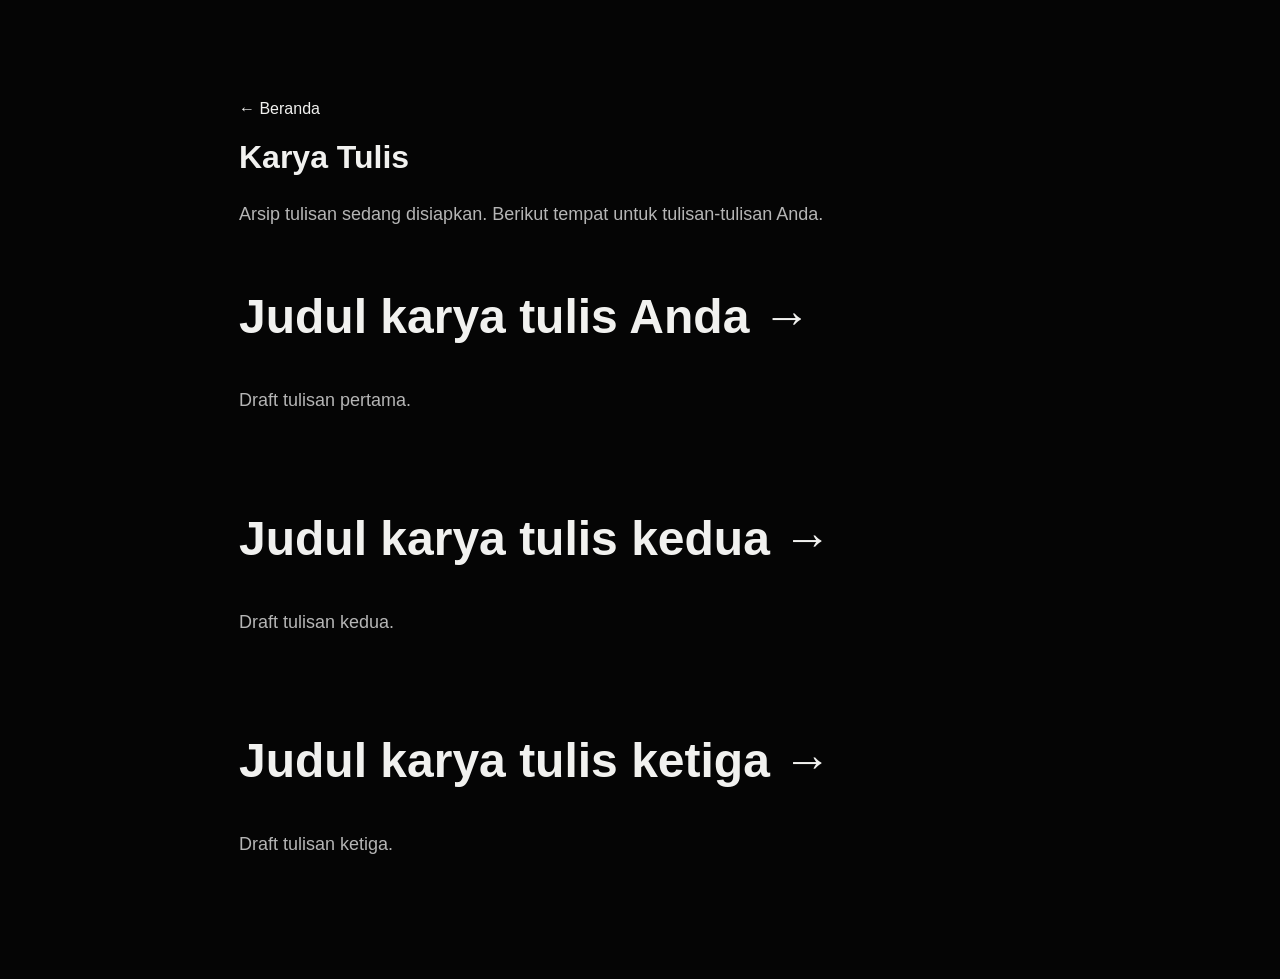
==== tulisan/index.html @ 2af20f01 "feat: add writing section with placeholder articles and draft pages" ====
<!DOCTYPE html>
<html lang="id">
<head>
    <meta charset="UTF-8">
    <meta name="viewport" content="width=device-width, initial-scale=1.0">
    <title>Karya Tulis — Ayyubi Tanfidz</title>
    <link rel="stylesheet" href="../style.css">
</head>
<body>
    <main class="story">
        <a class="story__back" href="../index.html#writing">← Beranda</a>
        <h1>Karya Tulis</h1>
        <p>Arsip tulisan sedang disiapkan. Berikut tempat untuk tulisan-tulisan Anda.</p>
        <div class="experience__list">
            <article class="experience__text"><h2><a class="story__back" href="draft.html">Judul karya tulis Anda →</a></h2><p>Draft tulisan pertama.</p></article>
            <article class="experience__text"><h2><a class="story__back" href="draft.html">Judul karya tulis kedua →</a></h2><p>Draft tulisan kedua.</p></article>
            <article class="experience__text"><h2><a class="story__back" href="draft.html">Judul karya tulis ketiga →</a></h2><p>Draft tulisan ketiga.</p></article>
        </div>
    </main>
</body>
</html>
---- style.css ----
:root {
    color-scheme: dark;
    --page: #050505;
    --ink: #f1f1ef;
    /* Ukuran nama: clamp(ukuran minimum, mengikuti lebar layar, maksimum). */
    --hero-title-size: clamp(1.5rem, 7.8vw, 12rem);
    --hero-subtitle-size: clamp(2rem, 11.4vw, 17.5rem);
}

* {
    box-sizing: border-box;
}

html {
    scroll-behavior: smooth;
}

body {
    margin: 0;
    background: var(--page);
    color: var(--ink);
    font-family: "Plus Jakarta Sans", sans-serif;
}

.hero {
    position: relative;
    display: grid;
    min-height: 100svh;
    place-items: center;
    isolation: isolate;
    overflow: hidden;
    padding: 6rem 1.5rem 5rem;
}

/* Kamera melihat sisi dalam tabung: pusat jauh, kedua tepi mendekat. */
.hero__photo-wall {
    position: absolute;
    z-index: -2;
    inset: 0;
    overflow: hidden;
    pointer-events: none;
    perspective: 1100px;
    perspective-origin: 50% 50%;
    mask-image: linear-gradient(to bottom, transparent, #000 8%, #000 92%, transparent);
}

.photo-row,
.photo-track {
    position: absolute;
    inset: 0;
    transform-style: preserve-3d;
    pointer-events: none;
}

.photo-track img {
    position: absolute;
    top: 50%;
    left: 50%;
    display: block;
    width: clamp(10rem, 18vw, 16rem);
    aspect-ratio: 16 / 9;
    object-fit: cover;
    border-radius: 0.65rem;
    backface-visibility: hidden;
    filter: saturate(0.55);
    opacity: 0.48;
    border: 1px solid rgb(235 235 240 / 18%);
    box-shadow: 0 0 18px rgb(220 222 230 / 13%);
}

.hero__name {
    position: absolute;
    z-index: -1;
    top: 53%;
    left: 50%;
    width: 81vw;
    height: var(--hero-name-height);
    display: flex;
    flex-direction: column;
    justify-content: space-between;
    margin: 0;
    color: var(--ink);
    font-family: "Plus Jakarta Sans", sans-serif;
    font-weight: 800;
    letter-spacing: -0.045em;
    line-height: 1;
    white-space: nowrap;
    text-align: center;
    transform: translate(-50%, -50%);
}

#hero-title {
    margin: 0;
    font-size: var(--hero-title-size);
    font-weight: inherit;
}

#hero-subtitle {
    margin: 0;
    font-size: var(--hero-subtitle-size);
    font-weight: inherit;
}

/* Edit label kecil di bawah nama melalui pengaturan berikut. */
.hero__portfolio-label {
    margin: 8px 0 0; /* Jarak dari TANFIDZ ULYA. */
    font-size: clamp(12px, 1.2vw, 18px); /* Ukuran tulisan. */
    font-weight: 500;
    letter-spacing: 0.9em; /* Tambahan jarak antarhuruf. */
    line-height: 1.5;
    color: #dcdcdc;
}

.hero__portfolio-label::after {
    content: "";
    display: block;
    width: 144px; /* Panjang garis. */
    height: 1px; /* Ketebalan garis. */
    margin: 6px auto 0; /* Jarak dari tulisan; auto menjaga garis di tengah. */
    background-color: rgb(255 255 255 / 65%); /* Warna dan opacity garis. */
}

/* Satu bidang hitam lembut untuk kedua baris nama. */
.hero__name::before {
    content: "";
    position: absolute;
    z-index: -1;
    inset: -24px -32px;
    background: rgb(0 0 0 / 65%);
    filter: blur(50px);
    border-radius: 24px;
    pointer-events: none;
}

.hero__portrait {
    position: relative;
    z-index: 1;
    align-self: end;
    width: min(40vw, 28rem);
    min-width: 16rem;
    height: min(68svh, 39rem);
    overflow: hidden;
    border-radius: 48% 48% 0.75rem 0.75rem;
    box-shadow: 0 0 32px rgb(225 228 235 / 24%), 0 0 95px rgb(200 205 215 / 12%);
}

.hero__portrait img {
    display: block;
    width: 100%;
    height: 100%;
    object-fit: cover;
    object-position: center 28%;
}

.hero__caption,
.hero__scroll {
    position: absolute;
    bottom: 2rem;
    margin: 0;
    font-size: 0.75rem;
    font-weight: 600;
    letter-spacing: 0.08em;
    text-transform: uppercase;
}

.hero__caption {
    left: clamp(1.5rem, 5vw, 5rem);
}

.hero__caption .hero__separator {
    padding-inline: 0.35rem;
}

.hero__roles {
    display: inline-block;
    min-width: 12ch; /* Menjaga posisi Indonesia tetap stabil saat teks berganti. */
}

.hero__roles::after {
    content: "";
    display: inline-block;
    height: 1em;
    margin-left: 3px;
    border-right: 1px solid currentColor;
    vertical-align: -0.1em;
    animation: cursor-blink 0.8s step-end infinite;
}

@keyframes cursor-blink {
    50% { opacity: 0; }
}

.sr-only {
    position: absolute;
    width: 1px;
    height: 1px;
    padding: 0;
    margin: -1px;
    overflow: hidden;
    clip-path: inset(50%);
    white-space: nowrap;
    border: 0;
}

.hero__scroll {
    right: clamp(1.5rem, 5vw, 5rem);
    color: inherit;
    text-decoration: none;
}

.hero__scroll span {
    margin-left: 0.4rem;
}

.biography {
    min-height: 100svh;
    display: grid;
    align-items: center;
    padding: clamp(64px, 9vw, 140px) clamp(24px, 7vw, 112px);
    border-top: 1px solid rgb(255 255 255 / 8%);
}

.biography__layout {
    width: 100%;
    max-width: 1200px;
    margin-inline: auto;
    display: grid;
    grid-template-columns: minmax(0, 2fr) minmax(0, 1fr); /* Rasio teks : foto = 2 : 1. */
    align-items: center;
    gap: clamp(32px, 5vw, 80px);
}

.biography__greeting {
    margin: 0 0 16px;
    font-size: clamp(18px, 2vw, 26px);
    color: #b5b5b5;
    min-height: 1.5em; /* Menjaga posisi nama saat sapaan sedang dihapus. */
    line-height: 1.5;
}

#biography-greeting::after {
    content: "";
    display: inline-block;
    height: 1em;
    margin-left: 4px;
    border-right: 1px solid currentColor;
    vertical-align: -0.1em;
    animation: cursor-blink 0.8s step-end infinite;
}

#biography-name {
    margin: 0 0 28px;
    font-size: clamp(32px, 4vw, 60px);
    font-weight: 800;
    letter-spacing: -0.045em;
    line-height: 1.15;
    overflow-wrap: anywhere;
}

.biography__description {
    max-width: 58ch;
    margin: 0 0 16px;
    font-size: clamp(16px, 1.25vw, 19px);
    line-height: 1.85;
    color: #b5b5b5;
}

.biography__photo {
    margin: 0;
    aspect-ratio: 3 / 4; /* Foto vertikal. */
    overflow: hidden;
    border-radius: 16px;
    border: 1px solid rgb(255 255 255 / 12%);
    box-shadow: 0 0 40px rgb(220 222 230 / 8%);
}

.biography__cv {
    display: inline-flex;
    align-items: stretch;
    margin-top: 16px;
    border: 1px solid rgb(255 255 255 / 35%);
    border-radius: 8px;
    background: #f1f1ef;
    color: #111;
    font-size: 14px;
    font-weight: 700;
}

.biography__actions {
    display: flex;
    flex-wrap: wrap;
    align-items: stretch;
    gap: 12px;
    margin-top: 32px;
}

.biography__actions .biography__cv {
    margin-top: 0;
}

.biography__more {
    display: inline-flex;
    align-items: center;
    justify-content: center;
    gap: 16px;
    min-height: 48px;
    padding: 14px 22px;
    border: 1px solid rgb(255 255 255 / 35%);
    border-radius: 8px;
    color: var(--ink);
    font-size: 14px;
    font-weight: 700;
    text-decoration: none;
}

.biography__more:hover {
    background: rgb(255 255 255 / 10%);
}

.biography__more:focus-visible {
    outline: 2px solid #fff;
    outline-offset: 5px;
}

.hero__name--story {
    height: auto;
}

.hero__name--story #hero-title {
    font-size: clamp(48px, 13vw, 200px);
}

.story__back {
    color: inherit;
    text-decoration: none;
}

.story {
    max-width: 850px;
    margin-inline: auto;
    padding: 100px 24px;
}

.experience {
    padding: 80px clamp(24px, 7vw, 112px) 120px;
    border-top: 1px solid rgb(255 255 255 / 8%);
}

.experience__inner {
    max-width: 1200px;
    margin-inline: auto;
}

.experience__title {
    margin: 0 0 32px;
    font-size: clamp(30px, 4vw, 48px);
    font-weight: 800;
    letter-spacing: -0.04em;
}

/* Daftar vertikal: setiap entri hanya memiliki judul dan deskripsi. */
.experience__list {
    max-width: 1200px;
    display: flex;
    flex-direction: column;
    gap: 36px; /* Jarak antarpengalaman. */
}

.experience__item {
    position: relative;
    display: grid;
    grid-template-columns: minmax(0, 2fr) minmax(0, 1fr);
    align-items: center;
    gap: clamp(20px, 4vw, 60px);
}

.experience__text {
    min-width: 0;
    overflow-wrap: anywhere;
}

.experience__image {
    display: block;
    width: 100%;
    height: auto;
    aspect-ratio: 16 / 9;
    object-fit: cover;
    border-radius: 12px;
    border: 1px solid rgb(255 255 255 / 12%);
}

@media (max-width: 640px) {
    .experience__item {
        grid-template-columns: minmax(0, 1fr) minmax(80px, 30%);
        gap: 16px;
    }

    .experience__image {
        border-radius: 8px;
    }
}

/* Garis penghubung hanya muncul di sela artikel, bukan setelah artikel terakhir. */
.experience__item:not(:last-child)::after {
    content: "";
    position: absolute;
    left: 0;
    top: calc(100% + 8px);
    width: 1px; /* Ketebalan garis. */
    height: 20px; /* Panjang garis di dalam jarak antarartikel 36px. */
    background: rgb(255 255 255 / 22%);
}

.experience__item h3 {
    margin: 0 0 8px;
    font-size: clamp(20px, 2vw, 26px);
    font-weight: 700;
    line-height: 1.35;
    letter-spacing: -0.025em;
}

.experience__item p {
    margin: 0;
    color: #b5b5b5;
    font-size: clamp(15px, 1.3vw, 18px);
    line-height: 1.75;
}

.projects {
    padding: 80px clamp(24px, 7vw, 112px) 120px;
    border-top: 1px solid rgb(255 255 255 / 8%);
}

.projects__inner {
    max-width: 1200px;
    margin-inline: auto;
}

.projects__title {
    margin: 0 0 32px;
    font-size: clamp(30px, 4vw, 48px);
    font-weight: 800;
    letter-spacing: -0.04em;
}

.github-stats {
    padding: clamp(20px, 3vw, 32px);
    border: 1px solid #303030;
    border-radius: 16px;
    background: #101010;
}

.github-stats__header {
    display: flex;
    align-items: center;
    justify-content: space-between;
    flex-wrap: wrap;
    gap: 12px;
}

.github-stats__header h3 { margin: 0; font-size: 20px; }
.github-stats__header a { color: #ddd; font-size: 14px; text-underline-offset: 4px; }
.github-stats__status { color: #aaa; font-size: 14px; line-height: 1.7; }
.contribution-scroll { overflow-x: auto; padding-block: 12px; scrollbar-color: #555 #202020; }
.contribution-scroll:focus-visible { outline: 2px solid #aaa; outline-offset: 3px; }
.contribution-calendar { min-width: 780px; min-height: 145px; --cell-gap: 4px; }
.contribution-months { display: grid; grid-template-columns: repeat(var(--weeks), minmax(0, 1fr)); gap: var(--cell-gap); margin-bottom: 10px; color: #aaa; font-size: 12px; }
.contribution-months span { overflow: visible; }
.contribution-grid { display: grid; grid-template-rows: repeat(7, auto); grid-template-columns: repeat(var(--weeks), minmax(0, 1fr)); grid-auto-flow: column; gap: var(--cell-gap); }
.contribution-cell { display: block; aspect-ratio: 1; border-radius: 3px; background: #292b2e; }
.contribution-cell[data-level="1"] { background: #0e4429; }
.contribution-cell[data-level="2"] { background: #006d32; }
.contribution-cell[data-level="3"] { background: #26a641; }
.contribution-cell[data-level="4"] { background: #39d353; }
.contribution-cell--blank { visibility: hidden; }
.contribution-footer { display: flex; justify-content: space-between; flex-wrap: wrap; align-items: center; gap: 16px; margin-top: 10px; color: #aaa; font-size: 12px; }
.contribution-legend { display: flex; align-items: center; gap: 4px; }
.contribution-legend .contribution-cell { width: 12px; height: 12px; }
.contribution-legend span { margin-inline: 4px; }

.projects__subtitle {
    margin: 56px 0 24px;
    font-size: clamp(22px, 2.5vw, 30px);
    font-weight: 700;
}

.projects__featured {
    width: min(100%, 760px);
    margin: 0;
}

.projects__featured img,
.project-card img {
    display: block;
    width: 100%;
    height: auto;
    aspect-ratio: 16 / 9;
    object-fit: cover;
    border: 1px solid #303030;
    border-radius: 12px;
}

.projects__featured figcaption { margin-top: 16px; font-size: 20px; font-weight: 600; }
.projects__grid { display: grid; grid-template-columns: repeat(3, minmax(0, 1fr)); gap: 32px 24px; }
.project-card { min-width: 0; }
.project-card h4 { margin: 14px 0 0; font-size: 17px; font-weight: 600; overflow-wrap: anywhere; }

@media (max-width: 900px) {
    .projects__grid { grid-template-columns: repeat(2, minmax(0, 1fr)); }
}

@media (max-width: 640px) {
    .projects__grid { grid-template-columns: 1fr; }
}

.writing {
    padding: 80px clamp(24px, 7vw, 112px) 120px;
    border-top: 1px solid rgb(255 255 255 / 8%);
}

.writing__inner { max-width: 1200px; margin-inline: auto; }
.writing__title { margin: 0 0 32px; font-size: clamp(30px, 4vw, 48px); font-weight: 800; letter-spacing: -0.04em; }
.writing__grid { display: grid; grid-template-columns: repeat(3, minmax(0, 1fr)); gap: 28px; }
.writing__more { display: flex; align-items: center; justify-content: center; gap: 16px; width: fit-content; margin: 40px auto 0; padding: 12px 0; color: #ddd; font-size: 14px; text-decoration: none; }
.writing__more::before,
.writing__more::after { content: ""; width: 48px; height: 1px; background: #777; }
.writing__more:hover { color: #fff; text-decoration: underline; text-underline-offset: 5px; }
.writing__more:focus-visible { outline: 2px solid #fff; outline-offset: 5px; }
.writing-card { display: flex; flex-direction: column; min-width: 0; border: 1px solid #303030; border-radius: 16px; background: #101010; overflow: hidden; }
.writing-card__image { display: block; width: 100%; height: auto; aspect-ratio: 16 / 9; object-fit: cover; }
.writing-card__body { display: flex; flex-direction: column; flex: 1; padding: clamp(20px, 3vw, 32px); }
.writing-card h3 { margin: 0 0 16px; font-size: clamp(22px, 2vw, 28px); line-height: 1.35; overflow-wrap: anywhere; }
.writing-card p { margin: 0 0 28px; color: #b5b5b5; font-size: 16px; line-height: 1.8; }
.writing-card__link { align-self: flex-start; margin-top: auto; color: #fff; font-size: 14px; font-weight: 600; text-decoration: none; padding-block: 10px; }
.writing-card__link span[aria-hidden] { display: inline-block; margin-left: 8px; transition: transform 0.2s ease; }
.writing-card__link:hover { text-decoration: underline; text-underline-offset: 5px; }
.writing-card__link:hover span[aria-hidden] { transform: translateX(4px); }
.writing-card__link:focus-visible { outline: 2px solid #fff; outline-offset: 5px; }

@media (max-width: 760px) {
    .writing__grid { grid-template-columns: 1fr; }
}

.story h2 {
    font-size: clamp(28px, 4vw, 48px);
}

.story p {
    color: #b5b5b5;
    font-size: 18px;
    line-height: 1.85;
}

.biography__cv a {
    display: inline-flex;
    align-items: center;
    justify-content: center;
    gap: 16px;
    min-height: 48px;
    padding: 14px 22px;
    color: inherit;
    text-decoration: none;
    transition: background-color 0.2s ease;
}

.biography__cv-view {
    border-radius: 7px 0 0 7px;
}

.biography__cv .biography__cv-download {
    min-width: 48px;
    padding-inline: 16px;
    border-left: 1px solid rgb(0 0 0 / 20%);
    border-radius: 0 7px 7px 0;
}

.biography__cv a:hover {
    background: #d6d6d3;
}

.biography__cv a:focus-visible {
    outline: 2px solid #fff;
    outline-offset: 5px;
}

.biography__photo img {
    display: block;
    width: 100%;
    height: 100%;
    object-fit: cover;
    object-position: center;
}

@media (max-width: 760px) {
    .biography__layout {
        grid-template-columns: 1fr;
    }

    .biography__photo {
        width: min(100%, 320px);
        justify-self: center;
    }
}

@media (max-width: 640px) {
    .hero__photo-wall {
        mask-image: none;
    }

    .hero {
        min-height: 100svh;
        padding-inline: 1rem;
    }

    .hero__portrait {
        width: min(76vw, 24rem);
        min-width: 0;
        height: min(62svh, 34rem);
    }

    .hero__caption,
    .hero__scroll {
        bottom: 1.25rem;
        font-size: 0.6rem;
    }
}

@media (prefers-reduced-motion: reduce) {
    *,
    *::before,
    *::after {
        scroll-behavior: auto !important;
        animation-duration: 0.01ms !important;
        animation-iteration-count: 1 !important;
    }
}
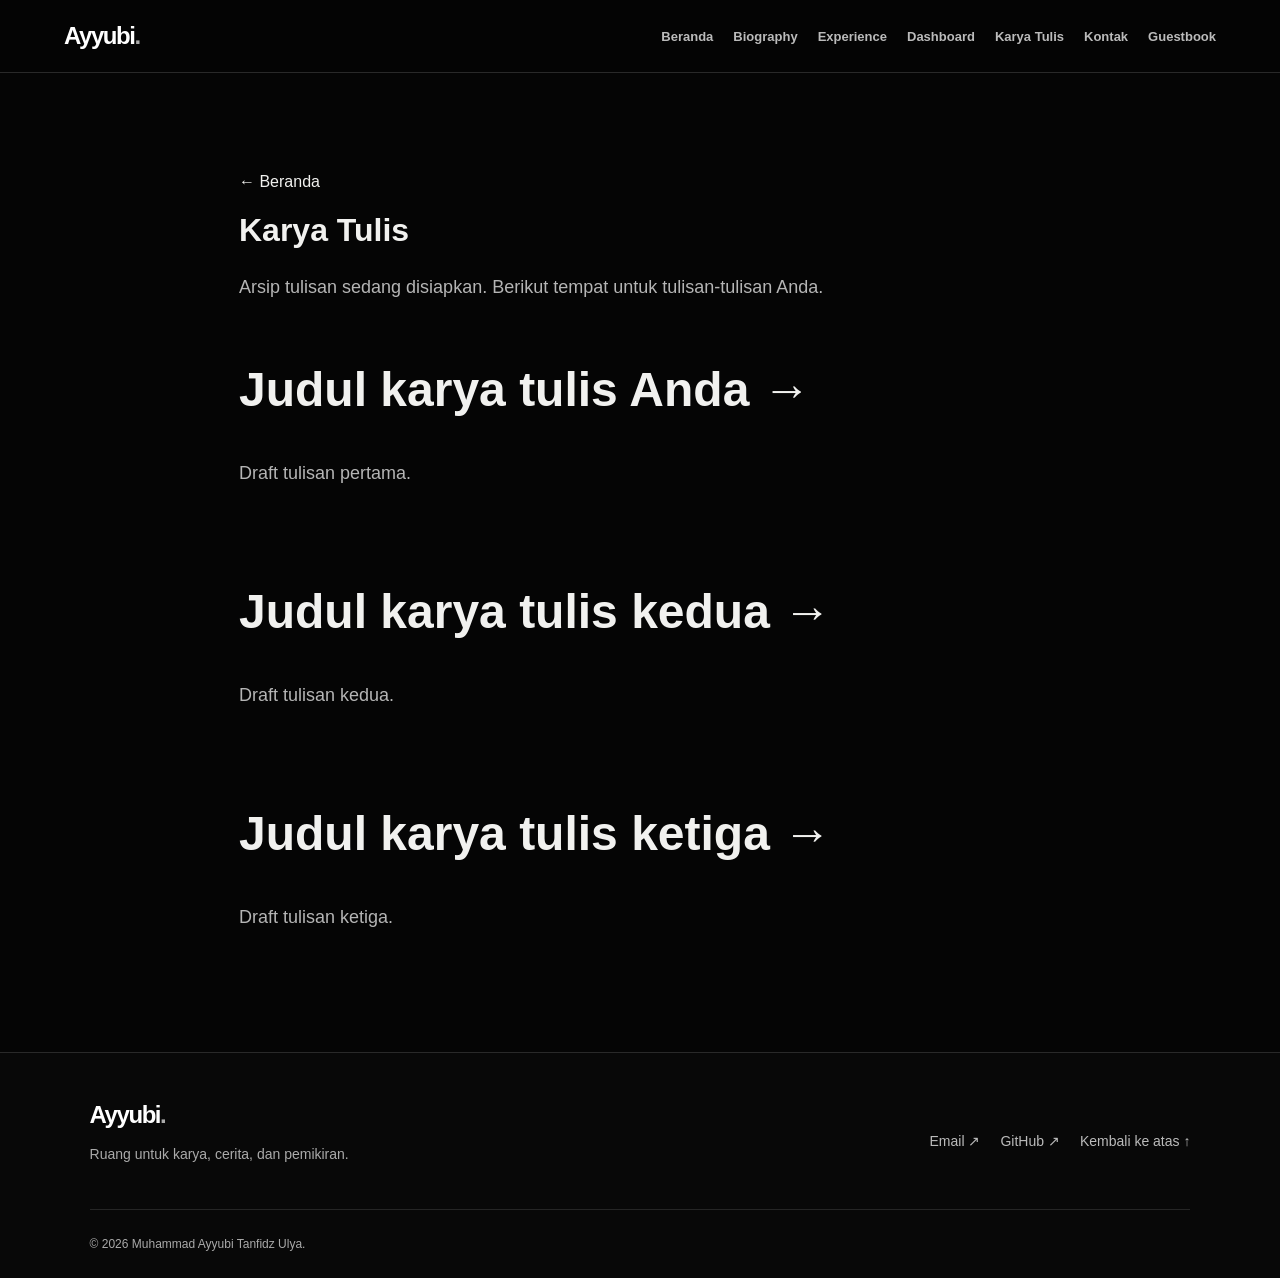
==== commit 52761c2b: "feat: add navbar and footer components with styling and functionality" ====
--- a/tulisan/index.html
+++ b/tulisan/index.html
@@ -5,6 +5,9 @@
     <meta name="viewport" content="width=device-width, initial-scale=1.0">
     <title>Karya Tulis — Ayyubi Tanfidz</title>
     <link rel="stylesheet" href="../style.css">
+    <link rel="stylesheet" href="../components/layout.css">
+    <script src="../components/navbar.js" defer></script>
+    <script src="../components/footer.js" defer></script>
 </head>
 <body>
     <main class="story">
@@ -19,3 +22,4 @@
     </main>
 </body>
 </html>
+
--- a/style.css
+++ b/style.css
@@ -541,6 +541,70 @@
     .writing__grid { grid-template-columns: 1fr; }
 }
 
+.contact { padding: 80px clamp(24px, 7vw, 112px) 120px; border-top: 1px solid rgb(255 255 255 / 8%); }
+.contact__inner { max-width: 1200px; margin-inline: auto; }
+.contact__title { margin: 0 0 16px; font-size: clamp(30px, 4vw, 48px); font-weight: 800; letter-spacing: -0.04em; }
+.contact__intro { margin: 0 0 32px; color: #b5b5b5; font-size: 18px; line-height: 1.7; }
+.contact__grid { display: grid; grid-template-columns: repeat(2, minmax(0, 1fr)); gap: 20px; }
+.contact-card { display: flex; flex-direction: column; align-items: flex-start; padding: 28px; border: 1px solid rgb(255 255 255 / 16%); border-radius: 12px; background: linear-gradient(135deg, var(--contact-color), #101015); }
+.contact-card--tiktok { --contact-color: #15515a; }
+.contact-card--instagram { --contact-color: #95065d; }
+.contact-card--youtube { --contact-color: #a91622; }
+.contact-card--github { --contact-color: #344155; }
+.contact-card--facebook { --contact-color: #1c479d; }
+.contact-card--linkedin { --contact-color: #006f96; }
+.contact-card--email { --contact-color: #673645; grid-column: 1 / -1; }
+.contact-card__platform { font-size: 12px; font-weight: 700; letter-spacing: 0.08em; text-transform: uppercase; color: #ddd; }
+.contact-card h3 { margin: 12px 0; font-size: clamp(20px, 2vw, 25px); line-height: 1.35; }
+.contact-card p { margin: 0 0 24px; color: #ddd; font-size: 15px; line-height: 1.7; overflow-wrap: anywhere; }
+.contact-card__action { display: inline-flex; align-items: center; min-height: 44px; margin-top: auto; padding: 10px 16px; border: 1px solid rgb(255 255 255 / 15%); border-radius: 6px; background: rgb(255 255 255 / 15%); color: white; font: inherit; font-size: 14px; font-weight: 600; text-decoration: none; }
+.contact-card__action:disabled { color: #ccc; background: rgb(255 255 255 / 5%); cursor: not-allowed; }
+.contact-card a:hover { background: rgb(255 255 255 / 25%); }
+.contact__message { margin-top: 56px; }
+.contact__message h3 { margin: 0 0 12px; font-size: 28px; }
+.contact__message > p { color: #b5b5b5; line-height: 1.7; }
+.contact-form { display: grid; gap: 20px; margin-top: 28px; }
+.contact-form__row { display: grid; grid-template-columns: repeat(2, minmax(0, 1fr)); gap: 20px; }
+.contact-form label { display: grid; gap: 10px; font-size: 14px; }
+.contact-form input, .contact-form textarea { width: 100%; min-width: 0; padding: 14px; border: 1px solid #383838; border-radius: 8px; background: #111; color: #fff; font: inherit; line-height: 1.6; }
+.contact-form textarea { resize: vertical; }
+.contact-form__send { justify-self: start; min-height: 48px; padding: 12px 22px; border: 0; border-radius: 8px; background: #eee; color: #111; font: inherit; font-weight: 700; cursor: pointer; }
+.contact :is(a, button, input, textarea):focus-visible { outline: 2px solid #fff; outline-offset: 4px; }
+.contact-form__status { margin: 0; color: #b5b5b5; line-height: 1.7; }
+@media (max-width: 640px) {
+    .contact__grid, .contact-form__row { grid-template-columns: 1fr; }
+    .contact-card { padding: 24px; }
+}
+
+.guestbook { padding: 80px clamp(24px, 7vw, 112px) 120px; border-top: 1px solid rgb(255 255 255 / 8%); }
+.guestbook__inner { max-width: 900px; margin-inline: auto; }
+.guestbook__title { margin: 0 0 16px; font-size: clamp(30px, 4vw, 48px); font-weight: 800; letter-spacing: -0.04em; }
+.guestbook__intro { color: #ccc; font-size: 18px; line-height: 1.7; }
+.guestbook__notice { padding: 14px 18px; border: 1px solid #353535; border-radius: 8px; color: #aaa; font-size: 13px; line-height: 1.7; }
+.guestbook__messages { display: grid; gap: 24px; margin-block: 32px; }
+.guestbook__empty { color: #999; padding-block: 24px; }
+.guestbook-message { display: flex; align-items: flex-start; gap: 14px; }
+.guestbook-message__avatar { display: grid; place-items: center; flex: 0 0 36px; height: 36px; border-radius: 50%; background: #303030; color: #eee; font-weight: 700; }
+.guestbook-message__content { min-width: 0; }
+.guestbook-message__header { display: flex; flex-wrap: wrap; align-items: baseline; gap: 8px 12px; }
+.guestbook-message__header strong { font-size: 14px; overflow-wrap: anywhere; }
+.guestbook-message time { color: #888; font-size: 12px; }
+.guestbook-message__bubble { width: fit-content; margin: 8px 0 0; padding: 12px 16px; background: #191919; border: 1px solid #303030; border-radius: 4px 18px 18px; color: #ddd; line-height: 1.7; white-space: pre-wrap; overflow-wrap: anywhere; }
+.guestbook-message blockquote { margin: 10px 0 0; padding: 8px 12px; border-left: 2px solid #777; color: #999; font-size: 12px; overflow-wrap: anywhere; }
+.guestbook-message__reply, .guestbook__reply button { border: 0; padding: 8px 0; background: transparent; color: #aaa; font: inherit; font-size: 12px; cursor: pointer; }
+.guestbook__more { padding: 12px 18px; background: #171717; color: #ddd; border: 1px solid #333; border-radius: 8px; font: inherit; cursor: pointer; }
+.guestbook__form { display: grid; gap: 18px; margin-top: 28px; padding-top: 28px; border-top: 1px solid #303030; }
+.guestbook__form label { display: grid; gap: 10px; font-size: 14px; }
+.guestbook__form input, .guestbook__form textarea { width: 100%; padding: 14px; border: 1px solid #383838; border-radius: 8px; background: #111; color: white; font: inherit; line-height: 1.6; }
+.guestbook__form textarea { resize: vertical; }
+.guestbook__form-footer { display: flex; flex-wrap: wrap; justify-content: space-between; align-items: center; gap: 16px; }
+.guestbook__form-footer > span, #guestbook-status { color: #999; font-size: 13px; line-height: 1.7; }
+.guestbook__send { min-height: 44px; padding: 12px 20px; background: #eee; color: #111; border: 0; border-radius: 8px; font: inherit; font-weight: 700; cursor: pointer; }
+.guestbook__reply { margin-top: 24px; padding: 12px 16px; border-left: 2px solid #aaa; background: #161616; }
+.guestbook__reply p { margin: 0; color: #bbb; font-size: 13px; overflow-wrap: anywhere; }
+.guestbook :is(button, input, textarea):focus-visible { outline: 2px solid #fff; outline-offset: 4px; }
+.guestbook button[hidden], .guestbook div[hidden] { display: none; }
+
 .story h2 {
     font-size: clamp(28px, 4vw, 48px);
 }
--- a/components/layout.css
+++ b/components/layout.css
@@ -0,0 +1,27 @@
+/* Gaya bersama navbar dan footer. */
+html { scroll-padding-top: 90px; }
+.site-header { position: sticky; top: 0; z-index: 100; border-bottom: 1px solid #292929; background: rgb(5 5 5 / 95%); color: #eee; }
+.site-nav { max-width: 1440px; min-height: 72px; margin: auto; padding: 12px clamp(24px, 5vw, 80px); display: flex; justify-content: space-between; align-items: center; gap: 24px; }
+.site-nav__brand { color: #fff; text-decoration: none; font-size: 24px; font-weight: 800; letter-spacing: -0.06em; }
+.site-nav__brand span { color: #aaa; }
+.site-nav__links { display: flex; flex-wrap: wrap; gap: 8px 20px; margin: 0; padding: 0; list-style: none; }
+.site-nav__links a { display: inline-block; padding-block: 8px; color: #bbb; font-size: 13px; font-weight: 600; text-decoration: none; }
+.site-nav__links a:hover, .site-footer a:hover { color: #fff; text-decoration: underline; text-underline-offset: 5px; }
+.site-nav__toggle { display: none; min-height: 44px; padding: 8px 12px; border: 1px solid #444; border-radius: 6px; background: #151515; color: #eee; font: inherit; cursor: pointer; }
+.site-skip { position: absolute; top: -100px; left: 24px; padding: 12px; background: #fff; color: #111; }
+.site-skip:focus { top: 12px; z-index: 2; }
+.site-header :is(a, button):focus-visible, .site-footer a:focus-visible { outline: 2px solid #fff; outline-offset: 4px; }
+.site-footer { padding: 48px clamp(24px, 7vw, 112px) 24px; border-top: 1px solid #292929; background: #080808; color: #aaa; }
+.site-footer__inner, .site-footer__bottom { max-width: 1200px; margin-inline: auto; }
+.site-footer__inner { display: flex; justify-content: space-between; flex-wrap: wrap; gap: 24px; }
+.site-footer p { font-size: 14px; line-height: 1.7; }
+.site-footer__links { display: flex; flex-wrap: wrap; align-items: center; gap: 20px; }
+.site-footer__links a { padding-block: 12px; color: #bbb; font-size: 14px; text-decoration: none; }
+.site-footer__bottom { margin-top: 28px; padding-top: 24px; border-top: 1px solid #252525; font-size: 12px; line-height: 1.7; }
+@media (max-width: 1000px) {
+    .site-nav { flex-wrap: wrap; gap: 0 20px; }
+    .site-nav__toggle { display: inline-flex; align-items: center; gap: 12px; }
+    .site-nav__links { display: none; width: 100%; flex-direction: column; gap: 4px; padding-block: 16px; max-height: 65svh; overflow-y: auto; }
+    .is-open .site-nav__links { display: flex; }
+    .site-nav__links a { display: block; padding: 12px 0; }
+}
